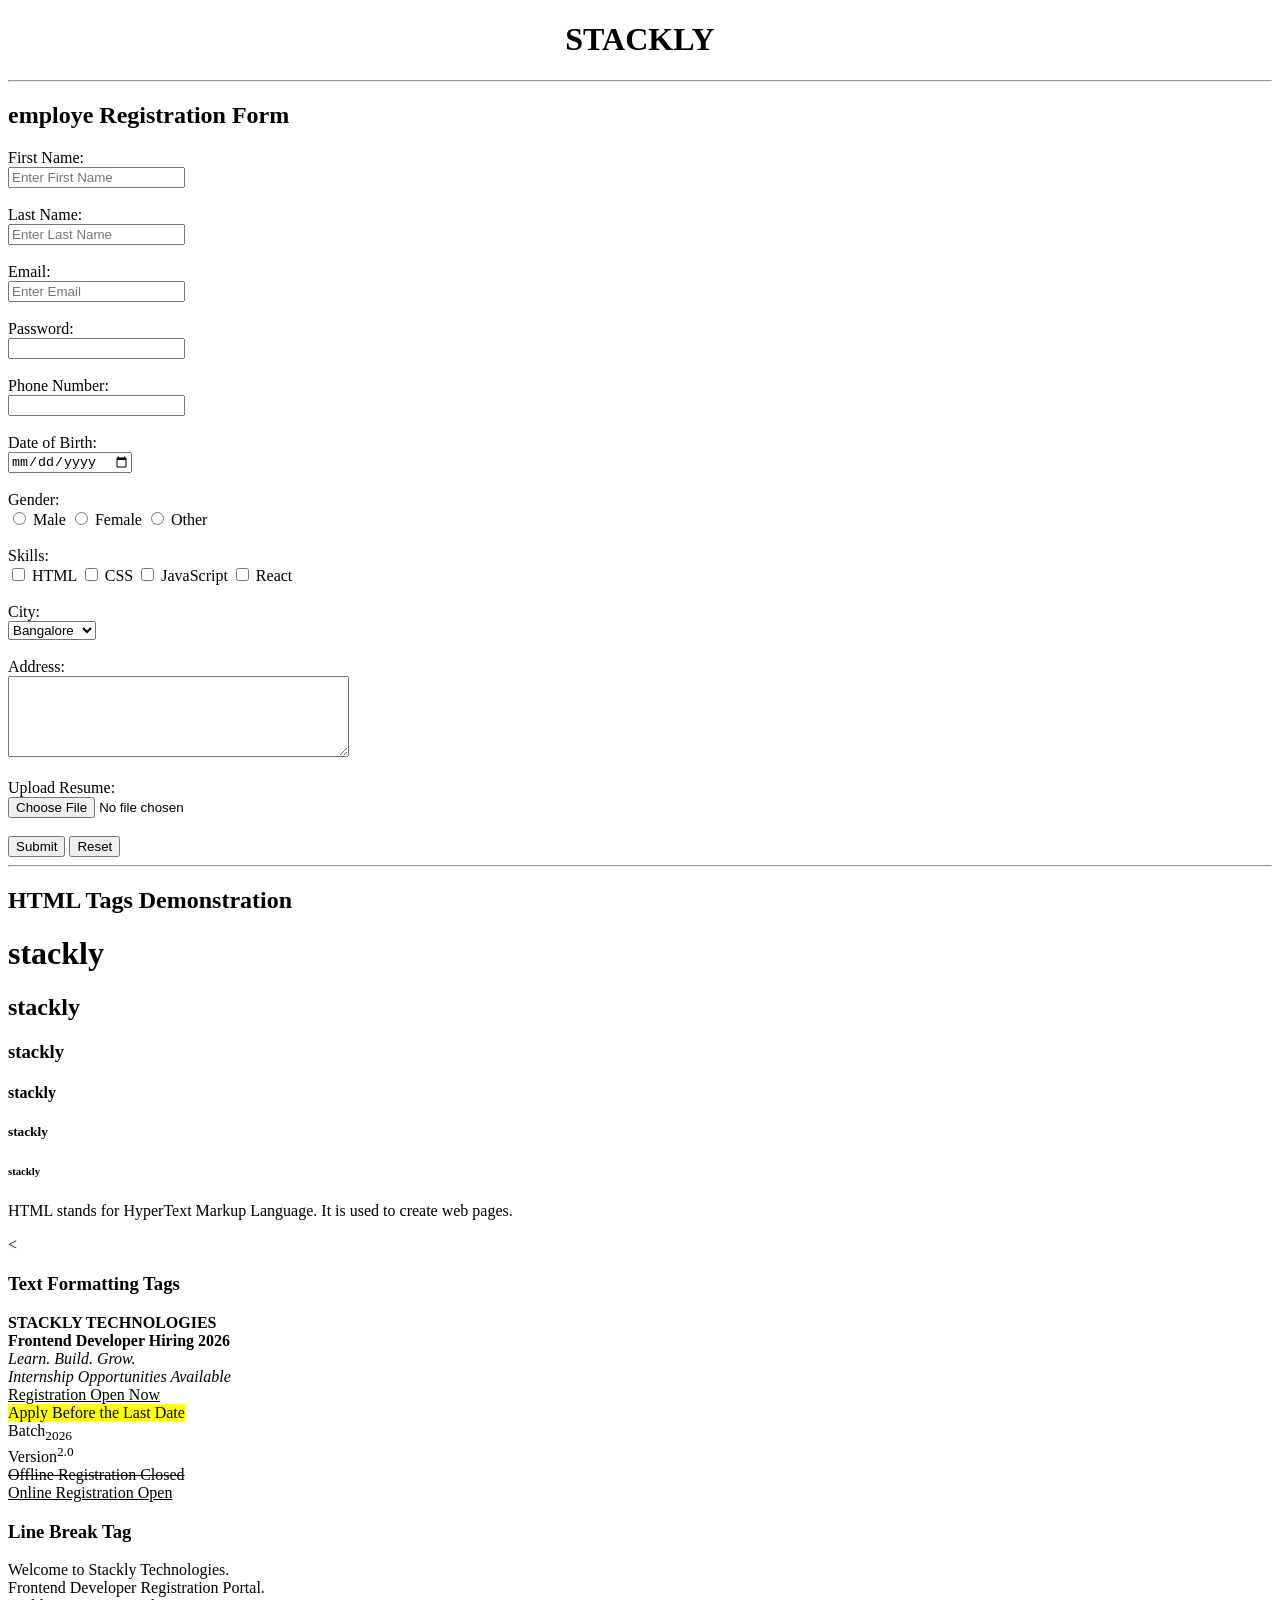
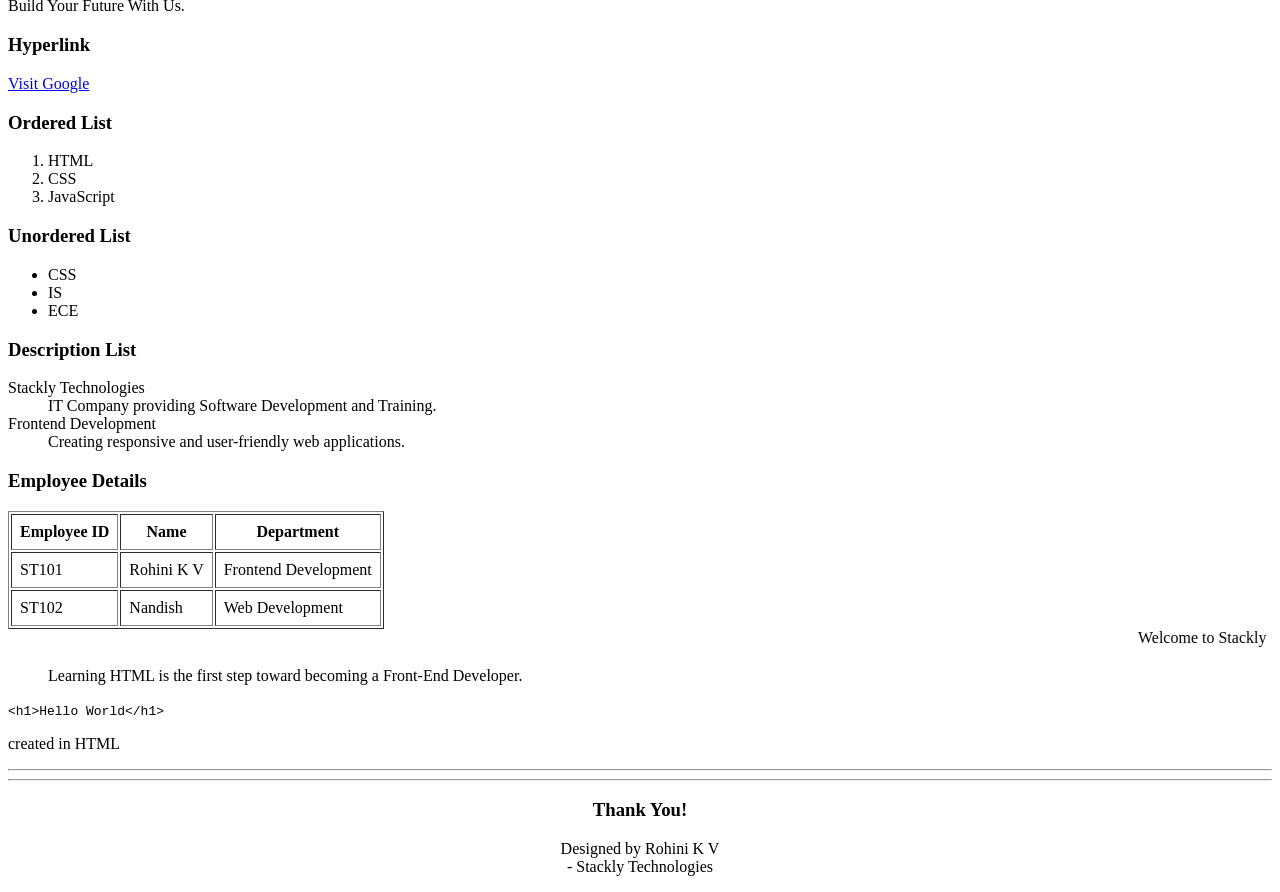
==== index.html @ cea283f8 "Add files via upload" ====
<!DOCTYPE html>
<html lang="en">
<head>
    <meta charset="UTF-8">
    <title>CANDIDATE PROFILE</title>
</head>

<body>

    <!-- Header -->
    <h1 align="center">STACKLY</h1>
    <hr>

    <!-- FORM SECTION -->
    <h2>employe Registration Form</h2>

    <form>

        <label>First Name:</label><br>
        <input type="text" placeholder="Enter First Name"><br><br>

        <label>Last Name:</label><br>
        <input type="text" placeholder="Enter Last Name"><br><br>

        <label>Email:</label><br>
        <input type="email" placeholder="Enter Email"><br><br>

        <label>Password:</label><br>
        <input type="password"><br><br>

        <label>Phone Number:</label><br>
        <input type="tel"><br><br>

        <label>Date of Birth:</label><br>
        <input type="date"><br><br>

        <label>Gender:</label><br>

        <input type="radio" name="gender"> Male
        <input type="radio" name="gender"> Female
        <input type="radio" name="gender"> Other

        <br><br>

        <label>Skills:</label><br>

        <input type="checkbox"> HTML
        <input type="checkbox"> CSS
        <input type="checkbox"> JavaScript
        <input type="checkbox"> React

        <br><br>

        <label>City:</label><br>

        <select>
            <option>Bangalore</option>
            <option>Mysore</option>
            <option>Chennai</option>
            <option>Hyderabad</option>
        </select>

        <br><br>

        <label>Address:</label><br>

        <textarea rows="5" cols="40"></textarea>

        <br><br>

        <label>Upload Resume:</label><br>

        <input type="file">

        <br><br>

        <input type="submit" value="Submit">
        <input type="reset" value="Reset">

    </form>

    <hr>

    <!-- HTML TAGS SECTION -->

    <h2>HTML Tags Demonstration</h2>

    <!-- Headings -->

    <h1>stackly</h1>
    <h2>stackly</h2>
    <h3>stackly</h3>
    <h4>stackly</h4>
    <h5>stackly</h5>
    <h6>stackly</h6>

    <!-- Paragraph -->

    <p>
        HTML stands for HyperText Markup Language.
        It is used to create web pages.

    <p>
        <<h3>Text Formatting Tags</h3>

<b>STACKLY TECHNOLOGIES</b><br>

<strong>Frontend Developer Hiring 2026</strong><br>

<i>Learn. Build. Grow.</i><br>

<em>Internship Opportunities Available</em><br>

<u>Registration Open Now</u><br>

<mark>Apply Before the Last Date</mark><br>

Batch<sub>2026</sub><br>

Version<sup>2.0</sup><br>

<del>Offline Registration Closed</del><br>

<ins>Online Registration Open</ins>
    </p>

    <!-- Line Break -->

    <h3>Line Break Tag</h3>

Welcome to Stackly Technologies.<br>
Frontend Developer Registration Portal.<br>
Build Your Future With Us.


    <h3>Hyperlink</h3>

    <a href="https://www.google.com" target="_blank">
        Visit Google
    </a>



    <!-- Ordered List -->

    <h3>Ordered List</h3>

    <ol>
        <li>HTML</li>
        <li>CSS</li>
        <li>JavaScript</li>
    </ol>

    <!-- Unordered List -->

    <h3>Unordered List</h3>

    <ul>
        <li>CSS</li>
        <li>IS</li>
        <li>ECE</li>
    </ul>

    <!-- Description List -->

        <h3>Description List</h3>

<dl>
    <dt>Stackly Technologies</dt>
    <dd>IT Company providing Software Development and Training.</dd>

    <dt>Frontend Development</dt>
    <dd>Creating responsive and user-friendly web applications.</dd>

    </dl>



    <!-- Table -->

    <table border="1" cellpadding="8">

        <h3>Employee Details</h3>

<tr>
<th>Employee ID</th>
<th>Name</th>
<th>Department</th>
</tr>

<tr>
<td>ST101</td>
<td>Rohini K V</td>
<td>Frontend Development</td>
</tr>

<tr>
<td>ST102</td>
<td>Nandish</td>
<td>Web Development</td>
</tr>

</table>
    </table>

    

    <!-- Marquee -->

    <marquee>
        Welcome to Stackly
    </marquee>

    <!-- Blockquote -->

    <blockquote>
        Learning HTML is the first step toward becoming a Front-End Developer.
    </blockquote>

    <!-- Code -->

    <code>
        &lt;h1&gt;Hello World&lt;/h1&gt;
    </code>



    <!-- Footer -->

    <footer>
        <p>created in HTML</p>
    </footer>

</body>
</html>
<hr>
<hr>

<center>

<h3>Thank You!</h3>

<p>
Designed by Rohini K V<br>
 - Stackly Technologies
</p>

</center>
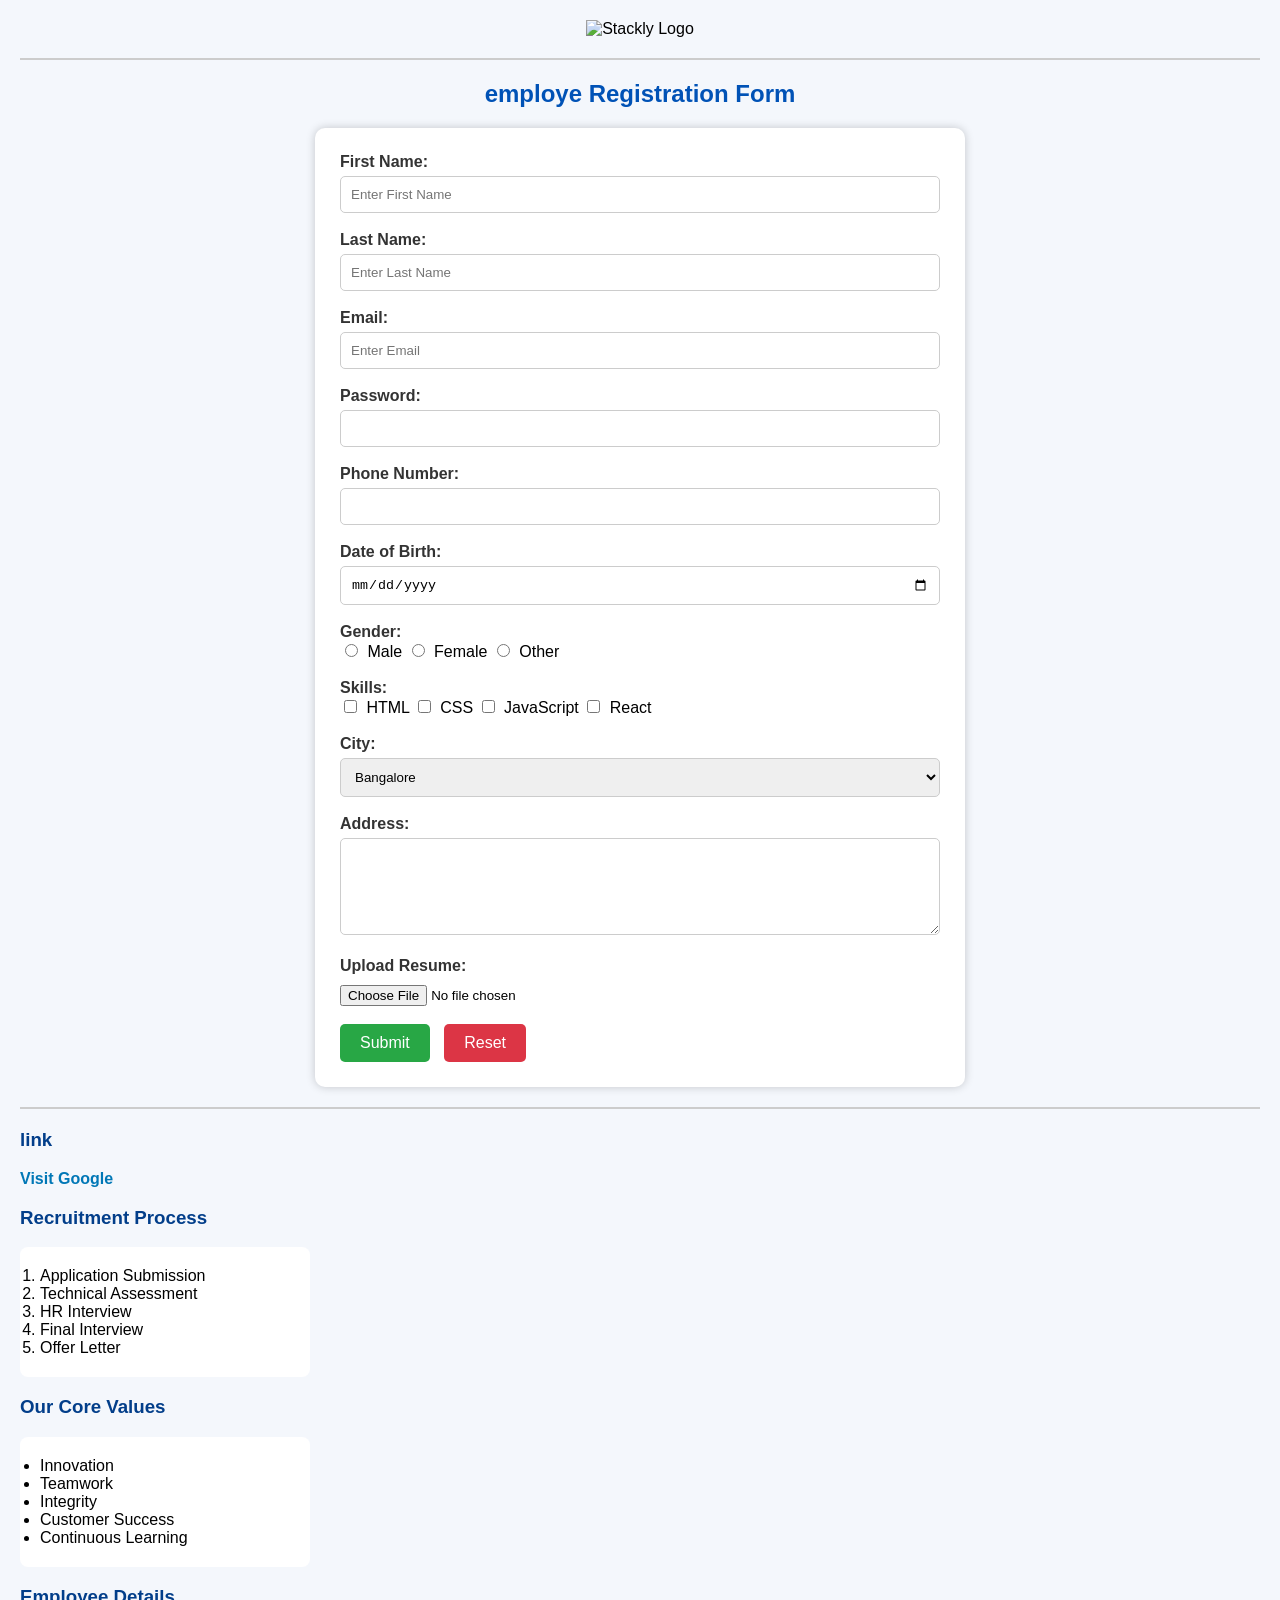
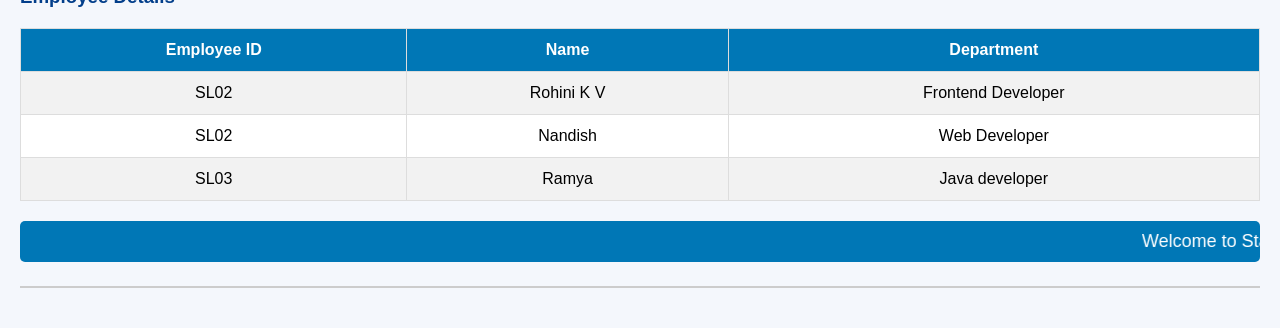
==== commit 38a4948d: "Add files via upload Signed-off-by: rohinikvkushi595-hue <rohinikvkushi595@gmail.com>" ====
--- a/index.html
+++ b/index.html
@@ -3,12 +3,15 @@
 <head>
     <meta charset="UTF-8">
     <title>CANDIDATE PROFILE</title>
+    <link rel="stylesheet" href="style.css">
 </head>
+   
+<body>
+    
 
-<body>
-
-    <!-- Header -->
-    <h1 align="center">STACKLY</h1>
+<center>
+    <img src="./images/logo.jpg.jpg" alt="Stackly Logo" width="200">
+</center>
     <hr>
 
     <!-- FORM SECTION -->
@@ -81,59 +84,7 @@
 
     <hr>
 
-    <!-- HTML TAGS SECTION -->
-
-    <h2>HTML Tags Demonstration</h2>
-
-    <!-- Headings -->
-
-    <h1>stackly</h1>
-    <h2>stackly</h2>
-    <h3>stackly</h3>
-    <h4>stackly</h4>
-    <h5>stackly</h5>
-    <h6>stackly</h6>
-
-    <!-- Paragraph -->
-
-    <p>
-        HTML stands for HyperText Markup Language.
-        It is used to create web pages.
-
-    <p>
-        <<h3>Text Formatting Tags</h3>
-
-<b>STACKLY TECHNOLOGIES</b><br>
-
-<strong>Frontend Developer Hiring 2026</strong><br>
-
-<i>Learn. Build. Grow.</i><br>
-
-<em>Internship Opportunities Available</em><br>
-
-<u>Registration Open Now</u><br>
-
-<mark>Apply Before the Last Date</mark><br>
-
-Batch<sub>2026</sub><br>
-
-Version<sup>2.0</sup><br>
-
-<del>Offline Registration Closed</del><br>
-
-<ins>Online Registration Open</ins>
-    </p>
-
-    <!-- Line Break -->
-
-    <h3>Line Break Tag</h3>
-
-Welcome to Stackly Technologies.<br>
-Frontend Developer Registration Portal.<br>
-Build Your Future With Us.
-
-
-    <h3>Hyperlink</h3>
+    <h3>link</h3>
 
     <a href="https://www.google.com" target="_blank">
         Visit Google
@@ -141,41 +92,23 @@
 
 
 
-    <!-- Ordered List -->
+<h3> Recruitment Process</h3>
+<ol>
+    <li>Application Submission</li>
+    <li>Technical Assessment</li>
+    <li>HR Interview</li>
+    <li>Final Interview</li>
+    <li>Offer Letter</li>
+</ol>
 
-    <h3>Ordered List</h3>
-
-    <ol>
-        <li>HTML</li>
-        <li>CSS</li>
-        <li>JavaScript</li>
-    </ol>
-
-    <!-- Unordered List -->
-
-    <h3>Unordered List</h3>
-
-    <ul>
-        <li>CSS</li>
-        <li>IS</li>
-        <li>ECE</li>
-    </ul>
-
-    <!-- Description List -->
-
-        <h3>Description List</h3>
-
-<dl>
-    <dt>Stackly Technologies</dt>
-    <dd>IT Company providing Software Development and Training.</dd>
-
-    <dt>Frontend Development</dt>
-    <dd>Creating responsive and user-friendly web applications.</dd>
-
-    </dl>
-
-
-
+<h3> Our Core Values</h3>
+<ul>
+    <li>Innovation</li>
+    <li>Teamwork</li>
+    <li>Integrity</li>
+    <li>Customer Success</li>
+    <li>Continuous Learning</li>
+</ul>
     <!-- Table -->
 
     <table border="1" cellpadding="8">
@@ -189,15 +122,21 @@
 </tr>
 
 <tr>
-<td>ST101</td>
+<td>SL02</td>
 <td>Rohini K V</td>
-<td>Frontend Development</td>
+<td>Frontend Developer</td>
 </tr>
 
 <tr>
-<td>ST102</td>
+<td>SL02</td>
 <td>Nandish</td>
-<td>Web Development</td>
+<td>Web Developer</td>
+</tr>
+
+<tr>
+<td>SL03</td>
+<td>Ramya</td>
+<td>Java developer</td>
 </tr>
 
 </table>
@@ -210,39 +149,7 @@
     <marquee>
         Welcome to Stackly
     </marquee>
-
-    <!-- Blockquote -->
-
-    <blockquote>
-        Learning HTML is the first step toward becoming a Front-End Developer.
-    </blockquote>
-
-    <!-- Code -->
-
-    <code>
-        &lt;h1&gt;Hello World&lt;/h1&gt;
-    </code>
-
-
-
-    <!-- Footer -->
-
-    <footer>
-        <p>created in HTML</p>
-    </footer>
-
+    
 </body>
 </html>
-<hr>
-<hr>
-
-<center>
-
-<h3>Thank You!</h3>
-
-<p>
-Designed by Rohini K V<br>
- - Stackly Technologies
-</p>
-
-</center>+<hr>
--- a/style.css
+++ b/style.css
@@ -0,0 +1,169 @@
+/* Page Background */
+body{
+    font-family: Arial, Helvetica, sans-serif;
+    background-color:#f4f7fc;
+    margin:0;
+    padding:20px;
+}
+
+/* Header */
+h1{
+    color:rgb(255, 255, 255);
+    background:#00b695f4;
+    padding:10px;
+    border-radius:8px;
+    text-align:center;
+    letter-spacing:2px;
+    transform:scale(1.2);
+}
+
+h2{
+    text-align:center;
+    color:#0052b6;
+}
+
+h3{
+    color:#023e8a;
+}
+
+/* Form */
+form{
+    background:white;
+    width:600px;
+    margin:auto;
+    padding:25px;
+    border-radius:10px;
+    box-shadow:0 0 10px rgba(0,0,0,0.2);
+}
+
+/* Labels */
+label{
+    font-weight:bold;
+    color:#333;
+}
+
+/* Input Fields */
+input[type="text"],
+input[type="email"],
+input[type="password"],
+input[type="tel"],
+input[type="date"],
+select,
+textarea{
+    width:100%;
+    padding:10px;
+    margin-top:5px;
+    border:1px solid #ccc;
+    border-radius:5px;
+    box-sizing:border-box;
+}
+
+/* Radio & Checkbox */
+input[type="radio"],
+input[type="checkbox"]{
+    margin-right:5px;
+}
+
+/* File Upload */
+input[type="file"]{
+    margin-top:10px;
+}
+
+/* Buttons */
+input[type="submit"]{
+    background:#28a745;
+    color:white;
+    border:none;
+    padding:10px 20px;
+    border-radius:5px;
+    cursor:pointer;
+    font-size:16px;
+}
+
+input[type="submit"]:hover{
+    background:#218838;
+}
+
+input[type="reset"]{
+    background:#dc3545;
+    color:white;
+    border:none;
+    padding:10px 20px;
+    border-radius:5px;
+    cursor:pointer;
+    font-size:16px;
+    margin-left:10px;
+}
+
+input[type="reset"]:hover{
+    background:#c82333;
+}
+
+/* Hyperlink */
+a{
+    color:#0077b6;
+    text-decoration:none;
+    font-weight:bold;
+}
+
+a:hover{
+    color:#023e8a;
+    text-decoration:underline;
+}
+
+/* Lists */
+ol,ul{
+    background:white;
+    padding:20px;
+    border-radius:8px;
+    width:250px;
+}
+
+/* Table */
+table{
+    width:100%;
+    border-collapse:collapse;
+    margin-top:20px;
+    background:white;
+}
+
+th{
+    background:#0077b6;
+    color:white;
+}
+
+th,td{
+    padding:12px;
+    text-align:center;
+    border:1px solid #ddd;
+}
+
+tr:nth-child(even){
+    background:#f2f2f2;
+}
+
+/* Marquee */
+marquee{
+    background:#0077b6;
+    color:white;
+    padding:10px;
+    margin-top:20px;
+    border-radius:5px;
+    font-size:18px;
+}
+
+/* Blockquote */
+blockquote{
+    background:#e3f2fd;
+    border-left:5px solid #0077b6;
+    padding:15px;
+    margin-top:20px;
+    font-style:italic;
+    border-radius:5px;
+}
+
+/* Horizontal Line */
+hr{
+    border:1px solid #ccc;
+    margin:20px 0;
+}
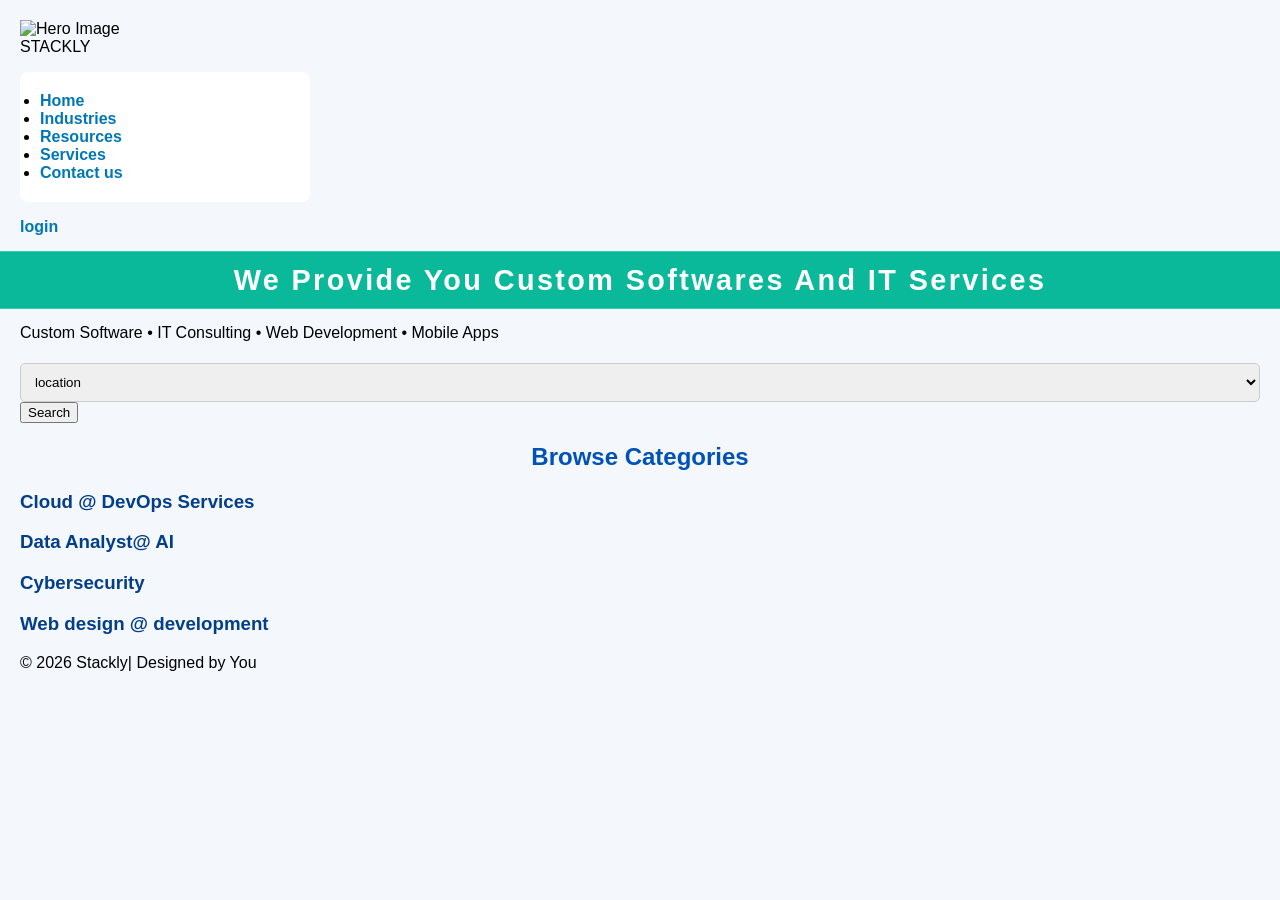
==== commit 99c0d177: "Add files via upload Signed-off-by: rohinikvkushi595-hue <rohinikvkushi595@gmail.com>" ====
--- a/index.html
+++ b/index.html
@@ -1,155 +1,86 @@
 <!DOCTYPE html>
 <html lang="en">
 <head>
-    <meta charset="UTF-8">
-    <title>CANDIDATE PROFILE</title>
-    <link rel="stylesheet" href="style.css">
+<meta charset="UTF-8">
+<meta name="viewport" content="width=device-width, initial-scale=1.0">
+<title>STACKLY</title>
+<link rel="stylesheet" href="style.css">
 </head>
-   
+
 <body>
-    
+<img src="images/hero.jpg" width="300" alt="Hero Image">
+<header>
+<div class="logo"><span>STACKLY</span></div>
 
-<center>
-    <img src="./images/logo.jpg.jpg" alt="Stackly Logo" width="200">
-</center>
-    <hr>
+<nav>
+<ul>
+<li><a href="#">Home</a></li>
+<li><a href="#">Industries</a></li>
+<li><a href="#">Resources</a></li>
+<li><a href="#">Services</a></li>
+<li><a href="#">Contact us</a></li>
+</ul>
+</nav>
 
-    <!-- FORM SECTION -->
-    <h2>employe Registration Form</h2>
+<a href="#" class="btn">login</a>
 
-    <form>
+</header>
 
-        <label>First Name:</label><br>
-        <input type="text" placeholder="Enter First Name"><br><br>
+<section class="hero">
 
-        <label>Last Name:</label><br>
-        <input type="text" placeholder="Enter Last Name"><br><br>
+<div class="overlay">
 
-        <label>Email:</label><br>
-        <input type="email" placeholder="Enter Email"><br><br>
+<h1>We Provide You Custom Softwares And IT Services</h1>
 
-        <label>Password:</label><br>
-        <input type="password"><br><br>
+<p>Custom Software • IT Consulting • Web Development • Mobile Apps</p>
 
-        <label>Phone Number:</label><br>
-        <input type="tel"><br><br>
-
-        <label>Date of Birth:</label><br>
-        <input type="date"><br><br>
-
-        <label>Gender:</label><br>
-
-        <input type="radio" name="gender"> Male
-        <input type="radio" name="gender"> Female
-        <input type="radio" name="gender"> Other
-
-        <br><br>
-
-        <label>Skills:</label><br>
-
-        <input type="checkbox"> HTML
-        <input type="checkbox"> CSS
-        <input type="checkbox"> JavaScript
-        <input type="checkbox"> React
-
-        <br><br>
-
-        <label>City:</label><br>
-
-        <select>
-            <option>Bangalore</option>
-            <option>Mysore</option>
-            <option>Chennai</option>
-            <option>Hyderabad</option>
-        </select>
-
-        <br><br>
-
-        <label>Address:</label><br>
-
-        <textarea rows="5" cols="40"></textarea>
-
-        <br><br>
-
-        <label>Upload Resume:</label><br>
-
-        <input type="file">
-
-        <br><br>
-
-        <input type="submit" value="Submit">
-        <input type="reset" value="Reset">
-
-    </form>
-
-    <hr>
-
-    <h3>link</h3>
-
-    <a href="https://www.google.com" target="_blank">
-        Visit Google
-    </a>
+<div class="search-box">
 
 
+<select>
+<option>location</option>
+<option>karnataka</option>
+<option>Andhra</option>
+<option>Tamil nadu</option>
+</select>
 
-<h3> Recruitment Process</h3>
-<ol>
-    <li>Application Submission</li>
-    <li>Technical Assessment</li>
-    <li>HR Interview</li>
-    <li>Final Interview</li>
-    <li>Offer Letter</li>
-</ol>
+<button>Search</button>
 
-<h3> Our Core Values</h3>
-<ul>
-    <li>Innovation</li>
-    <li>Teamwork</li>
-    <li>Integrity</li>
-    <li>Customer Success</li>
-    <li>Continuous Learning</li>
-</ul>
-    <!-- Table -->
+</div>
 
-    <table border="1" cellpadding="8">
+</div>
 
-        <h3>Employee Details</h3>
+</section>
 
-<tr>
-<th>Employee ID</th>
-<th>Name</th>
-<th>Department</th>
-</tr>
+<section class="categories">
 
-<tr>
-<td>SL02</td>
-<td>Rohini K V</td>
-<td>Frontend Developer</td>
-</tr>
+<h2>Browse Categories</h2>
 
-<tr>
-<td>SL02</td>
-<td>Nandish</td>
-<td>Web Developer</td>
-</tr>
+<div class="category-container">
 
-<tr>
-<td>SL03</td>
-<td>Ramya</td>
-<td>Java developer</td>
-</tr>
+<div class="card">
+<h3>Cloud @ DevOps Services</h3>
+</div>
 
-</table>
-    </table>
+<div class="card">
+<h3>Data Analyst@ AI</h3>
+</div>
 
-    
+<div class="card">
+<h3>Cybersecurity</h3>
+</div>
 
-    <!-- Marquee -->
+<div class="card">
+<h3>Web design @ development</h3>
+</div>
 
-    <marquee>
-        Welcome to Stackly
-    </marquee>
-    
+</div>
+
+<footer>
+
+<p>© 2026 Stackly| Designed by You</p>
+
+</footer>
+
 </body>
-</html>
-<hr>+</html>
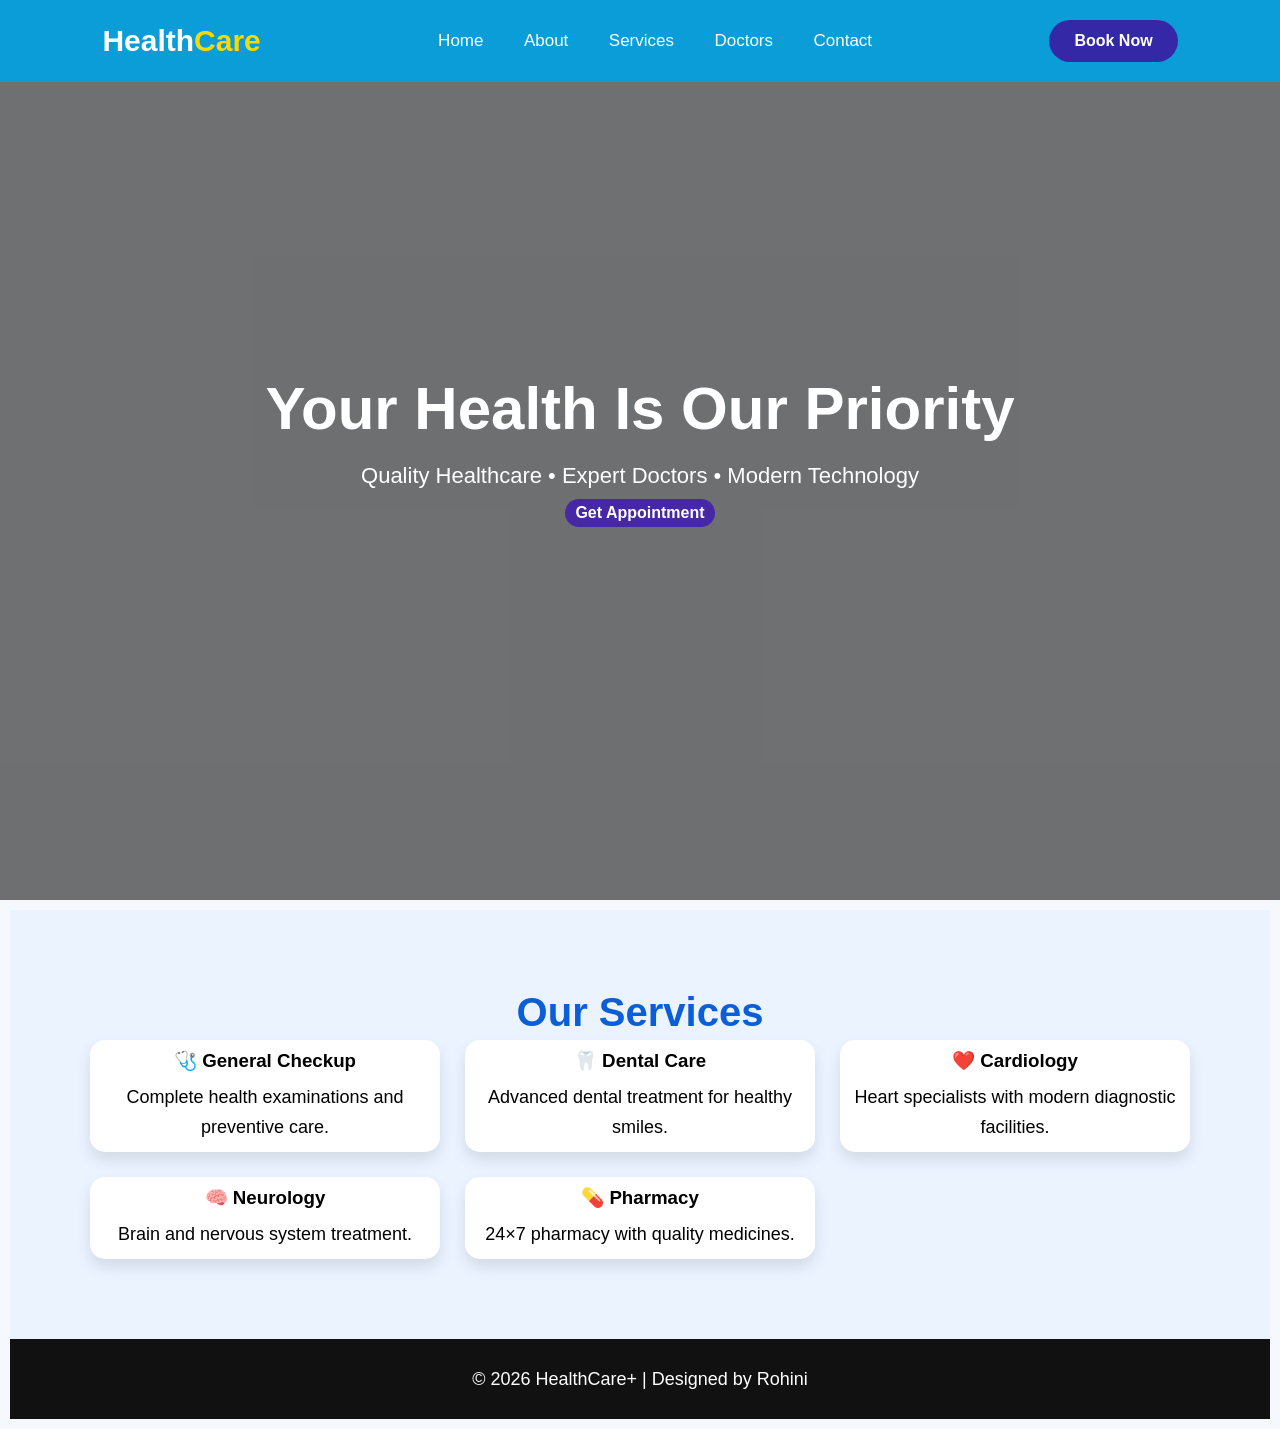
==== commit ba30a536: "Add files via upload Signed-off-by: rohinikvkushi595-hue <rohinikvkushi595@gmail.com>" ====
--- a/index.html
+++ b/index.html
@@ -3,82 +3,79 @@
 <head>
 <meta charset="UTF-8">
 <meta name="viewport" content="width=device-width, initial-scale=1.0">
-<title>STACKLY</title>
+<title>HealthCare</title>
 <link rel="stylesheet" href="style.css">
 </head>
+<body>
 
-<body>
-<img src="images/hero.jpg" width="300" alt="Hero Image">
 <header>
-<div class="logo"><span>STACKLY</span></div>
+    <div class="logo">Health<span>Care</span></div>
 
-<nav>
-<ul>
-<li><a href="#">Home</a></li>
-<li><a href="#">Industries</a></li>
-<li><a href="#">Resources</a></li>
-<li><a href="#">Services</a></li>
-<li><a href="#">Contact us</a></li>
-</ul>
-</nav>
+    <nav>
+        <a href="#">Home</a>
+        <a href="#">About</a>
+        <a href="#">Services</a>
+        <a href="#">Doctors</a>
+        <a href="#">Contact</a>
+    </nav>
 
-<a href="#" class="btn">login</a>
-
+    <a href="#" class="btn">Book Now</a>
 </header>
 
 <section class="hero">
+    <div class="overlay">
+        <h1>Your Health Is Our Priority</h1>
+        <p>Quality Healthcare • Expert Doctors • Modern Technology</p>
 
-<div class="overlay">
+        <a href="#" class="hero-btn">Get Appointment</a>
+    </div>
+</section>
 
-<h1>We Provide You Custom Softwares And IT Services</h1>
+<section class="about">
 
-<p>Custom Software • IT Consulting • Web Development • Mobile Apps</p>
+<section class="services">
 
-<div class="search-box">
+<h2>Our Services</h2>
 
+<div class="service-container">
 
-<select>
-<option>location</option>
-<option>karnataka</option>
-<option>Andhra</option>
-<option>Tamil nadu</option>
-</select>
+<div class="card">
+<h3>🩺 General Checkup</h3>
+<p>Complete health examinations and preventive care.</p>
+</div>
 
-<button>Search</button>
+<div class="card">
+<h3>🦷 Dental Care</h3>
+<p>Advanced dental treatment for healthy smiles.</p>
+</div>
 
+<div class="card">
+<h3>❤️ Cardiology</h3>
+<p>Heart specialists with modern diagnostic facilities.</p>
+</div>
+
+<div class="card">
+<h3>🧠 Neurology</h3>
+<p>Brain and nervous system treatment.</p>
+</div>
+
+<div class="card">
+<h3>💊 Pharmacy</h3>
+<p>24×7 pharmacy with quality medicines.</p>
 </div>
 
 </div>
 
 </section>
 
-<section class="categories">
+<section class="doctors">
 
-<h2>Browse Categories</h2>
+</section>
 
-<div class="category-container">
-
-<div class="card">
-<h3>Cloud @ DevOps Services</h3>
-</div>
-
-<div class="card">
-<h3>Data Analyst@ AI</h3>
-</div>
-
-<div class="card">
-<h3>Cybersecurity</h3>
-</div>
-
-<div class="card">
-<h3>Web design @ development</h3>
-</div>
-
-</div>
 
 <footer>
 
-<p>© 2026 Stackly| Designed by You</p>
+<p>© 2026 HealthCare+ | Designed by Rohini</p>
 
 </footer>
 
--- a/style.css
+++ b/style.css
@@ -1,169 +1,158 @@
-/* Page Background */
-body{
-    font-family: Arial, Helvetica, sans-serif;
-    background-color:#f4f7fc;
-    margin:0;
-    padding:20px;
+*{
+margin:0;
+padding:0;
+box-sizing:border-box;
+font-family:Arial,sans-serif;
 }
 
-/* Header */
-h1{
-    color:rgb(255, 255, 255);
-    background:#00b695f4;
-    padding:10px;
-    border-radius:8px;
-    text-align:center;
-    letter-spacing:2px;
-    transform:scale(1.2);
+body{
+background:#f5f8fc;
 }
 
-h2{
-    text-align:center;
-    color:#0052b6;
+header{
+display:flex;
+justify-content:space-between;
+align-items:center;
+padding:20px 8%;
+background:#0b9dd7;
+position:fixed;
+width:100%;
+top:0;
+z-index:1000;
 }
 
-h3{
-    color:#023e8a;
+.logo{
+font-size:30px;
+font-weight:bold;
+color:white;
 }
 
-/* Form */
-form{
-    background:white;
-    width:600px;
-    margin:auto;
-    padding:25px;
-    border-radius:10px;
-    box-shadow:0 0 10px rgba(0,0,0,0.2);
+.logo span{
+color:#ffd700;
 }
 
-/* Labels */
-label{
-    font-weight:bold;
-    color:#333;
+nav a{
+text-decoration:none;
+margin:18px;
+color:white;
+font-size:17px;
 }
 
-/* Input Fields */
-input[type="text"],
-input[type="email"],
-input[type="password"],
-input[type="tel"],
-input[type="date"],
-select,
-textarea{
-    width:100%;
-    padding:10px;
-    margin-top:5px;
-    border:1px solid #ccc;
-    border-radius:5px;
-    box-sizing:border-box;
+nav a:hover{
+color:yellow;
 }
 
-/* Radio & Checkbox */
-input[type="radio"],
-input[type="checkbox"]{
-    margin-right:5px;
+.btn{
+background:#3528a7;
+padding:12px 25px;
+color:white;
+text-decoration:none;
+border-radius:30px;
+font-weight:bold;
 }
 
-/* File Upload */
-input[type="file"]{
-    margin-top:10px;
+.hero{
+height:100vh;
+background:url("images/hospital.jpg");
+background-size:cover;
+background-position:center;
+display:flex;
+justify-content:center;
+align-items:center;
 }
 
-/* Buttons */
-input[type="submit"]{
-    background:#28a745;
-    color:white;
-    border:none;
-    padding:10px 20px;
-    border-radius:5px;
-    cursor:pointer;
-    font-size:16px;
+.overlay{
+background:rgba(0,0,0,.55);
+width:100%;
+height:100%;
+display:flex;
+flex-direction:column;
+justify-content:center;
+align-items:center;
+text-align:center;
+color:white;
 }
 
-input[type="submit"]:hover{
-    background:#218838;
+.overlay h1{
+font-size:60px;
+margin-bottom:20px;
 }
 
-input[type="reset"]{
-    background:#dc3545;
-    color:white;
-    border:none;
-    padding:10px 20px;
-    border-radius:5px;
-    cursor:pointer;
-    font-size:16px;
-    margin-left:10px;
+.overlay p{
+font-size:22px;
+margin-bottom:10px;
 }
 
-input[type="reset"]:hover{
-    background:#c82333;
+.hero-btn{
+padding:5px 10px;
+background:#4628a7;
+text-decoration:none;
+color:white;
+font-weight:bold;
+border-radius:30px;
 }
 
-/* Hyperlink */
-a{
-    color:#0077b6;
-    text-decoration:none;
-    font-weight:bold;
+.about{
+padding:10px;
+text-align:center;
 }
 
-a:hover{
-    color:#023e8a;
-    text-decoration:underline;
+.about h2{
+font-size:25px;
+margin-bottom:10px;
+color:#0b5ed7;
 }
 
-/* Lists */
-ol,ul{
-    background:white;
-    padding:20px;
-    border-radius:8px;
-    width:250px;
+.about p{
+font-size:18px;
+width:100%;
+margin:auto;
+line-height:30px;
 }
 
-/* Table */
-table{
-    width:100%;
-    border-collapse:collapse;
-    margin-top:20px;
-    background:white;
+.services{
+background:#eaf3ff;
+padding:80px;
 }
 
-th{
-    background:#0077b6;
-    color:white;
+.services h2{
+text-align:center;
+margin-bottom:5px;
+font-size:40px;
 }
 
-th,td{
-    padding:12px;
-    text-align:center;
-    border:1px solid #ddd;
+.service-container{
+display:grid;
+grid-template-columns:repeat(auto-fit,minmax(280px,1fr));
+gap:25px;
 }
 
-tr:nth-child(even){
-    background:#f2f2f2;
+.card{
+background:white;
+padding:10px;
+border-radius:15px;
+text-align:center;
+box-shadow:0 8px 15px rgba(0,0,0,.1);
+animation: slideUp 2s ease;
+transition:.3s;
 }
 
-/* Marquee */
-marquee{
-    background:#0077b6;
-    color:white;
-    padding:10px;
-    margin-top:20px;
-    border-radius:5px;
-    font-size:18px;
+.card:hover{
+background:#0b90d7;
+color:white;
+transform:translateY(-10px);
 }
 
-/* Blockquote */
-blockquote{
-    background:#e3f2fd;
-    border-left:5px solid #0077b6;
-    padding:15px;
-    margin-top:20px;
-    font-style:italic;
-    border-radius:5px;
+.card h3{
+margin-bottom:10px;
 }
+.card{
+    animation: zoomIn 1s ease;
 
-/* Horizontal Line */
-hr{
-    border:1px solid #ccc;
-    margin:20px 0;
+}
+footer{
+background:#111;
+color:white;
+text-align:center;
+padding: 25px;
 }
